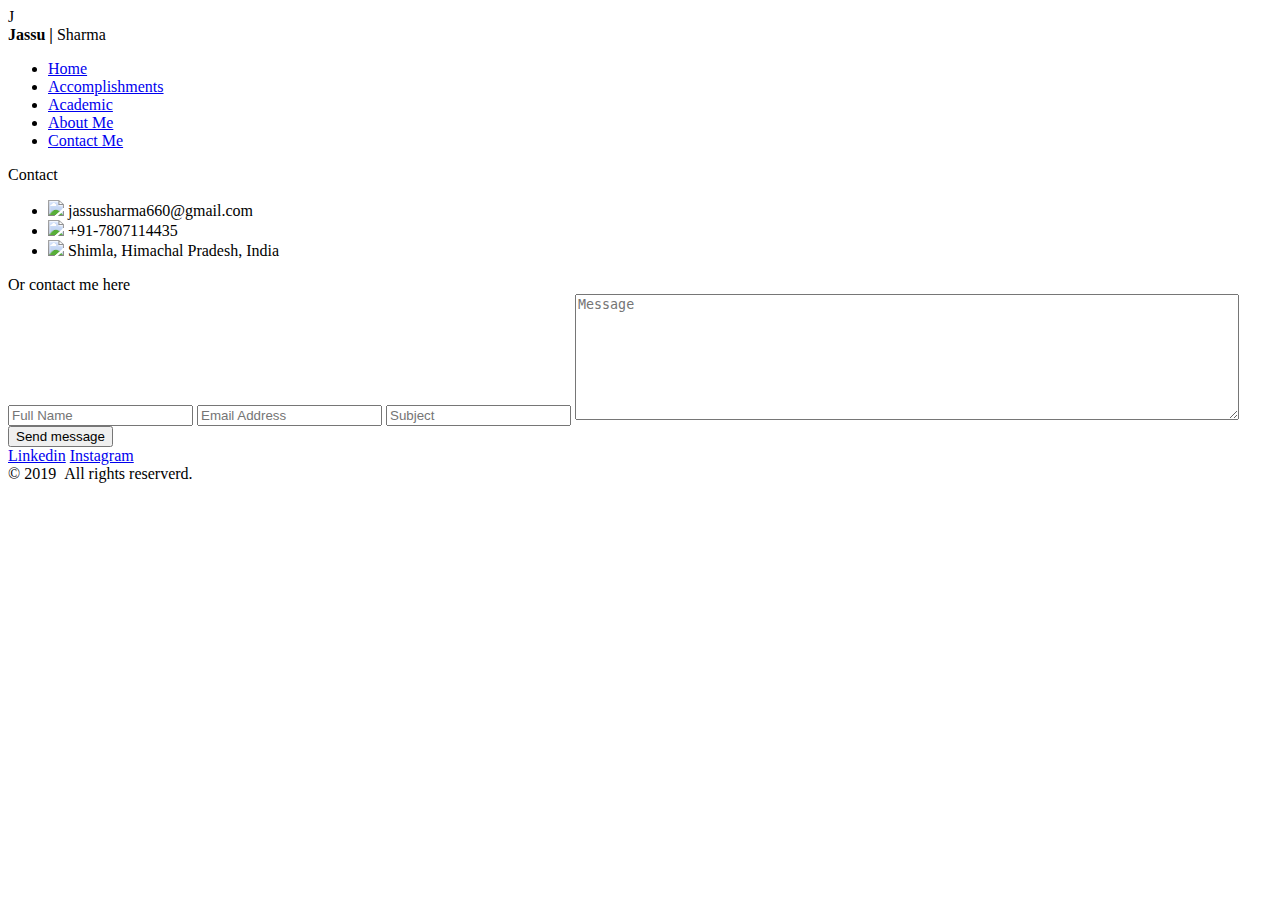
==== contact.html @ b9c8e5d4 "Created HTML sources" ====
<!DOCTYPE html>
<html>
  <head>
    <title>Contact | Jassu Sharma</title>
    <link rel="stylesheet" href="./style/master.css">
  </head>
  <body>
    <header>
      <div class="logo">
        <div class="logo_char">J</div><b>Jassu |</b> Sharma
      </div>
      <ul class="nav">
        <li><a href="index.html">Home</a></li>
        <li><a href="index.html#accomplishments">Accomplishments</a></li>
        <li><a href="academic.html">Academic</a></li>
        <li><a href="index.html#about">About Me</a></li>
        <li><a href="contact.html">Contact Me</a></li>
      </ul>
    </header>
    <main>
      <section class="container container-right">
        <label class="title">Contact</label>
        <ul class="block-line">
          <li>
            <span class="icon-mid">
              <img src="./assets/email.png"/>
            </span>
            <span class="text">jassusharma660@gmail.com<span>
          </li>
          <li>
            <span class="icon-mid">
              <img src="./assets/phone.png"/>
            </span>
            <span class="text">+91-7807114435<span>
          </li>
          <li>
            <span class="icon-mid">
              <img src="./assets/address.png"/>
            </span>
            <span class="text">Shimla, Himachal Pradesh, India<span>
          </li>
        </ul>
      </section>
      <section class="container container-left">
        <label class="title">Or contact me here</label>
        <form>
          <input type="text" placeholder="Full Name">
          <input type="email" placeholder="Email Address">
          <input type="text" placeholder="Subject">
          <textarea rows="8" cols="80" placeholder="Message"></textarea>
          <button type="submit">Send message</button>
        </form>
      </section>
    </main>

    <footer>
      <a href="https://www.linkedin.com/in/jassu-sharma-b40619b0/">Linkedin</a>
      <a href="https://www.instagram.com/jforjassu/">Instagram</a>
      <div>&copy; 2019 &nbsp;All rights reserverd.</div>
    </footer>
  </body>
</html>
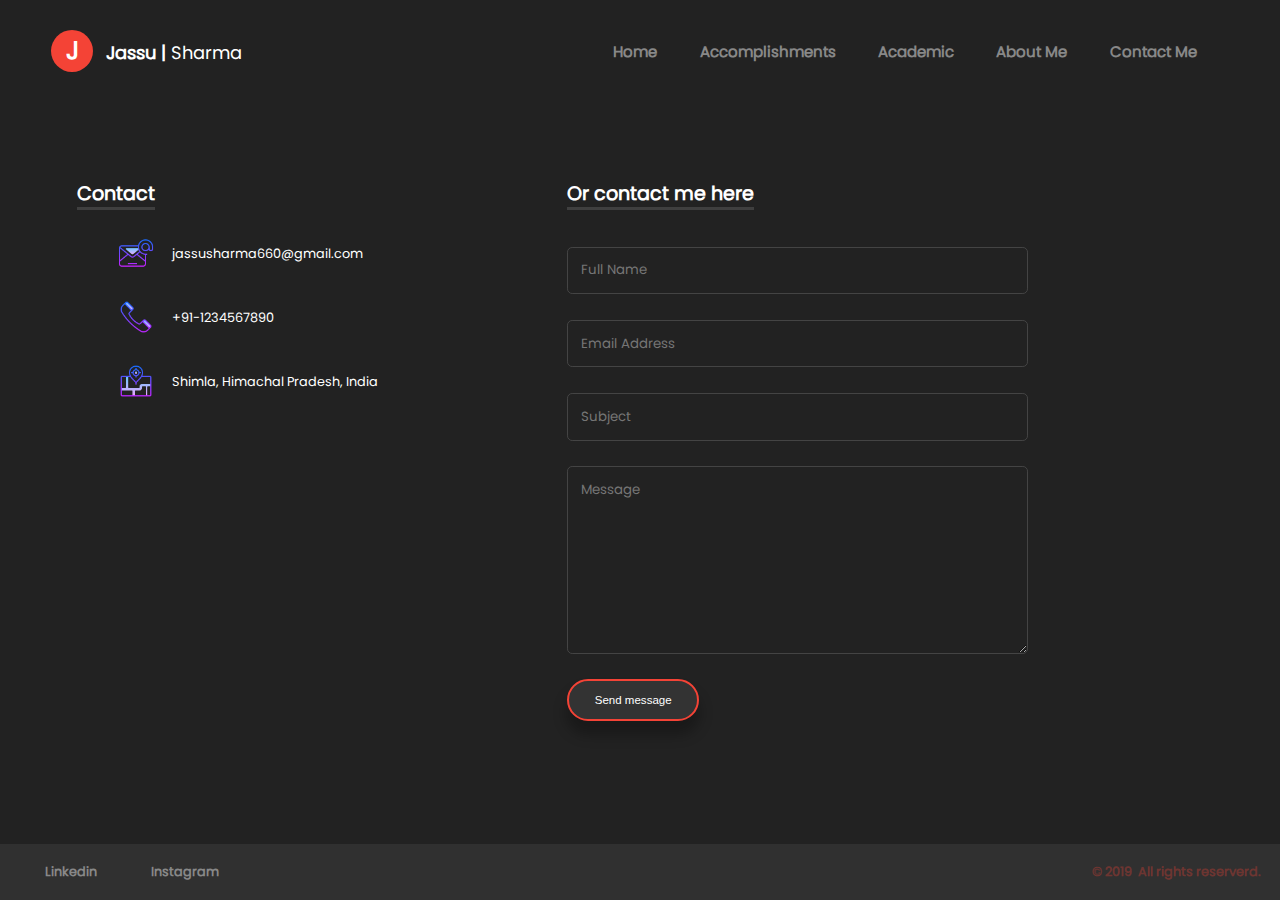
==== commit 3fac0714: "Update contact.html" ====
--- a/contact.html
+++ b/contact.html
@@ -31,7 +31,7 @@
             <span class="icon-mid">
               <img src="./assets/phone.png"/>
             </span>
-            <span class="text">+91-7807114435<span>
+            <span class="text">+91-1234567890<span>
           </li>
           <li>
             <span class="icon-mid">
--- a/style/master.css
+++ b/style/master.css
@@ -0,0 +1,309 @@
+@font-face {
+  font-family: 'Poppins';
+  src: url('Poppins.otf');
+}
+
+body {
+  font-family: 'Poppins';
+  background: #222;
+  color: #fff;
+  margin: 0;
+  display: flex;
+  flex-direction: column;
+  min-height: 100vh;
+}
+
+header {
+  height: 8vw;
+  display: flex;
+  align-items: center;
+  background-color: #222;
+}
+
+header .logo {
+  width: 40%;
+  font-size: 1.4vw;
+  margin: 0 4vw;
+}
+
+header .logo b {
+  font-weight: 600;
+}
+
+header .logo .logo_char {
+  font-weight: bold;
+  background-color: #F44336;
+  text-align: center;
+  height: 3.3vw;
+  width: 3.3vw;
+  border-radius: 50%;
+  font-size: 1.4em;
+  padding: 0.5%;
+  margin-right: 1vw;
+  box-sizing: border-box;
+  display: inline-block;
+}
+
+header .nav {
+  width: 60%;
+  display: inline-block;
+  list-style: none;
+  text-align: right;
+  margin-right: 5vw;
+}
+
+header .nav li a {
+  text-decoration: none;
+  color: #888;
+}
+
+header .nav li {
+  display: inline-block;
+  font-size: 0.94em;
+  font-weight: bold;
+  margin: 1.5vw;
+  color: #888;
+}
+
+header .nav li:hover {
+  text-decoration: underline;
+  cursor: pointer;
+  color: #fff;
+}
+
+main {
+  margin: 0 5vw;
+  flex: 1;
+}
+
+footer {
+  background-color: #fff1;
+  padding: 1.5vw;
+  font-size: 1vw;
+  font-weight: bold;
+}
+
+footer a {
+  display: inline-block;
+  margin: 0 2vw;
+  text-decoration: none;
+  color: #888;
+}
+
+footer div {
+  display: inline-block;
+  color: #F4433655;
+  float: right;
+}
+
+section.career {
+  border-radius: ;
+}
+
+section.career .profile_card {
+  width: 50%;
+  padding: 2vw;
+  margin: 0 auto;
+  margin-top: 5vw;
+  text-align: center;
+}
+
+section.career .profile {
+  display: inline-block;
+  width: 50%;
+  text-align: left;
+}
+
+section.career .profile_card .dp {
+  display: inline-block;
+  width: 40%;
+  vertical-align: top;
+  text-align: right;
+}
+
+section.career .profile_card h1 {
+  font-size: 3vw;
+  color: #F44336;
+}
+
+section.career .profile_card h2 {
+  font-size: 1.6vw;
+  opacity: 0.2;
+  letter-spacing: 0.4vw;
+}
+
+section.career .dp span {
+  display: inline-block;
+  width: 13vw;
+  /*apprx. 200px*/
+  height: 13vw;
+  border-radius: 50%;
+  overflow: hidden;
+  border: 1vw solid #fff2;
+  box-shadow: 0 0 1.5vw 0.1vw #000a;
+}
+
+section.career .dp img {
+  width: 100%;
+}
+
+section.career p {
+  margin: 0 20vw;
+}
+
+p {
+  font-size: 1.1vw;
+  color: #bbb;
+  text-align: justify;
+}
+
+.container {
+  padding: 1vw;
+  margin: 5vw 0;
+}
+
+.container-right {
+  width: 80%;
+  padding: 1vw;
+  margin: 1vw 0;
+}
+
+label.title {
+  font-size: 1.5vw;
+  font-weight: 800;
+  border-bottom: 3px solid #fff2;
+  margin-bottom: 10vw;
+}
+
+video {
+  box-shadow: 0 0 1vw 1vw #0002;
+  border-radius: 1.5vh;
+  width: 50vw;
+  height: 26vw;
+  overflow: hidden;
+  display: block;
+  margin: 5vw auto;
+  outline: none;
+}
+
+.container ul.blocks,
+.container ul.lines {
+  list-style: none;
+  display: flex;
+  flex-wrap: wrap;
+  justify-content: center;
+}
+
+.container ul.blocks li {
+  width: 40%;
+}
+
+.container ul.blocks li {
+  padding: 2vw;
+  font-size: 1vw;
+  color: #aaa;
+  margin: 1vw;
+  background: #000;
+  border-radius: 1vw;
+}
+
+.container ul.blocks li .icon {
+  display: inline-block;
+  width: 20%;
+  vertical-align: top;
+}
+
+.container ul.blocks li .mid {
+  vertical-align: middle;
+}
+
+.container ul.blocks li .text {
+  display: inline-block;
+  width: 75%;
+}
+
+.container ul.lines li {
+  width: 100%;
+  display: block;
+  padding: 2vw;
+  font-size: 1vw;
+  color: #aaa;
+  border: 1px solid #333;
+  border-radius: 0.5vw;
+  margin: 1vw;
+}
+
+.container ul.lines li .year {
+  padding: 0.5vw 1vw;
+  margin: 1vw;
+  font-size: 0.8vw;
+  border: 0.2vw solid #F44336;
+  border-radius: 20px;
+}
+
+.container ul.lines li .text b {
+  color: #F44336;
+}
+
+.container-right {
+  width: 40%;
+  margin-top: 5vw;
+  display: inline-block;
+  vertical-align: top;
+}
+
+.container-left {
+  width: 40%;
+  display: inline-block;
+  vertical-align: top;
+}
+
+.container-right ul.block-line {
+  list-style: none;
+}
+
+.container-right ul.block-line li {
+  height: 3vw;
+  margin: 2vw 0;
+}
+
+.container-right ul.block-line .icon-mid img {
+  height: 100%;
+  margin-right: 1vw;
+  vertical-align: middle;
+}
+
+.container-right ul.block-line .text {
+  font-size: 1vw;
+}
+
+.container-left form {
+  margin: 3vw 0;
+}
+
+.container-left form input,
+.container-left form textarea {
+  display: block;
+  box-sizing: border-box;
+  width: 100%;
+  margin: 2vw 0;
+  padding: 1vw;
+  background: none;
+  border-radius: 0.4vw;
+  border: 0.12vw solid #444;
+  outline: none;
+  color: #fff;
+  font-family: 'Poppins';
+}
+
+.container-left form button {
+  width: inherit;
+  color: #fff;
+  font-size: 0.9vw;
+  background-color: #333;
+  padding: 1vw 2vw;
+  border: 0.2vw solid #F44336;
+  border-radius: 50px;
+  box-shadow: 0 1vw 1vw 0.1vw #0004;
+  cursor: pointer;
+}
